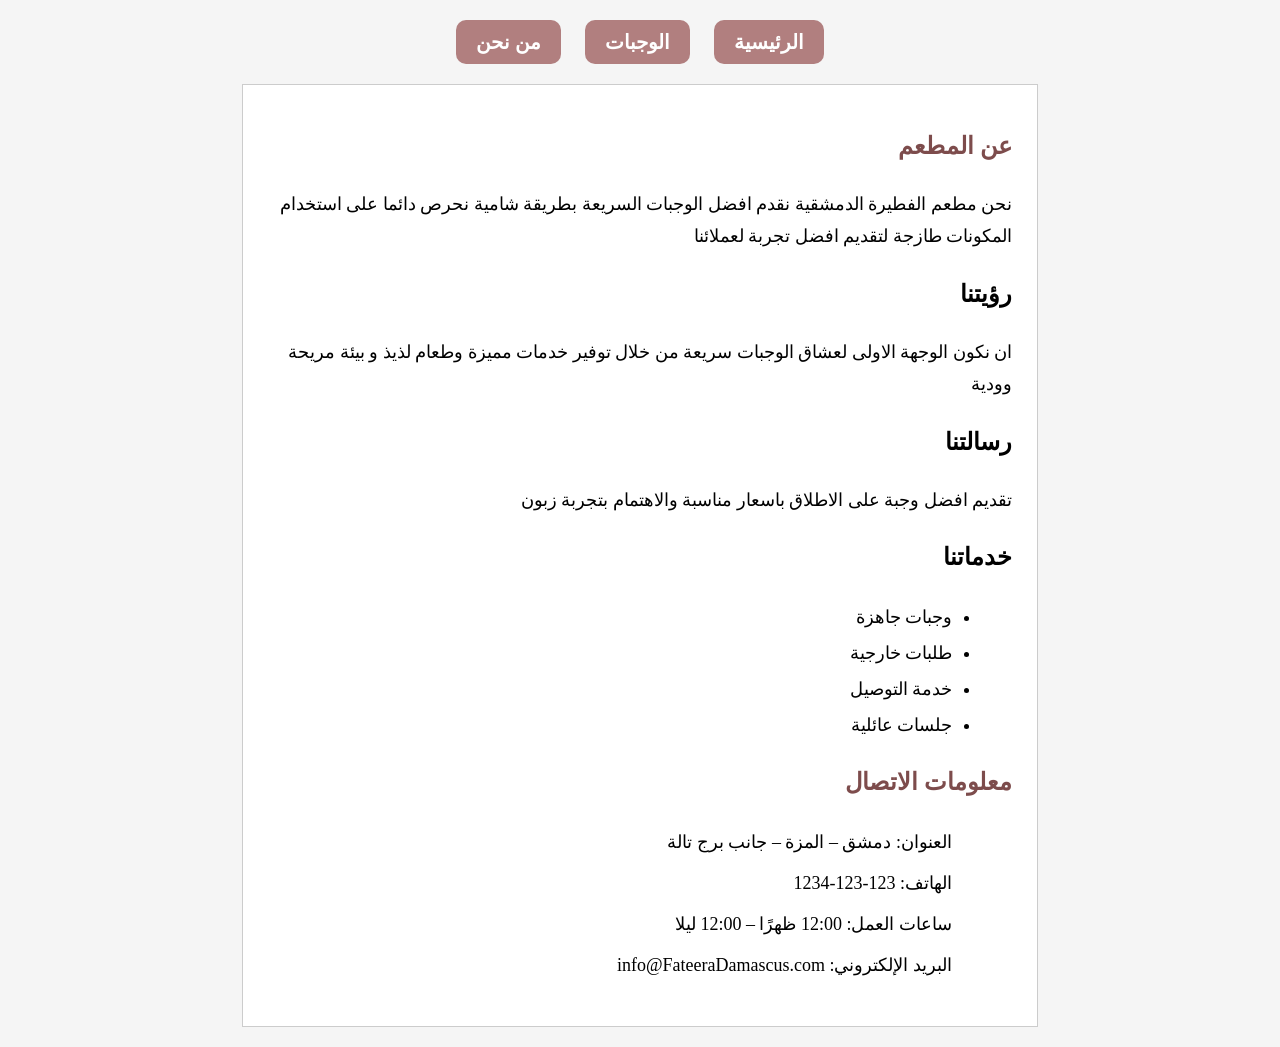
==== AboutUs.html @ 00747f28 "Add files via upload" ====
﻿<!DOCTYPE html>
<html xmlns="http://www.w3.org/1999/xhtml">
<head>
    <title>من نحن</title>
    <link rel="stylesheet" type="text/css" href="StyleSheet.css" />
</head>
<body class="about">
    <div class="m">
        <a href="home.html" class="m0">الرئيسية</a>
        <a href="Meals.html" class="m1">الوجبات</a>
        <a href="AboutUs.html" class="m2">من نحن</a>
    </div>
    <div class="diva">
        <h2 class="h2a">عن المطعم</h2>
        <p class="pa">
            نحن مطعم الفطيرة الدمشقية نقدم افضل الوجبات
            السريعة بطريقة شامية نحرص دائما على استخدام
            المكونات طازجة لتقديم افضل تجربة لعملائنا
        </p>
        <h2>رؤيتنا</h2>
        <p class="pa">
            ان نكون الوجهة الاولى لعشاق الوجبات سريعة من خلال توفير
            خدمات مميزة وطعام لذيذ و بيئة مريحة وودية
        </p>
        <h2>رسالتنا</h2>
        <p class="pa">
            تقديم افضل وجبة على الاطلاق باسعار مناسبة والاهتمام بتجربة زبون
        </p>
        <h2>خدماتنا</h2>
        <ul class="ula">
            <li>وجبات جاهزة</li>
            <li>طلبات خارجية</li>
            <li>خدمة التوصيل</li>
            <li>جلسات عائلية</li>
        </ul>
        <h2 class="h2a">معلومات الاتصال</h2>
        <ul class="ula1">
            <li> العنوان: دمشق – المزة – جانب برج تالة</li>
            <li> الهاتف: 123-123-1234</li>
            <li> ساعات العمل: 12:00 ظهرًا – 12:00 ليلا</li>
            <li> البريد الإلكتروني: info@FateeraDamascus.com</li>
        </ul>
    </div>
</body>
</html>
---- StyleSheet.css ----
﻿/*هذا كله يخص صفحة الرئيسية*/
body.home {
    background-color: #f5f5f5;
    margin: 0;
    padding: 20px;
    direction: rtl;
    text-align: center;
}
h1.bait {
    font-size: 30px;
    font-weight: bold;
}


caption.tc {
    font-size: 26px;
    font-weight: bold;
}

table.students {
    margin: auto;
    border-collapse: separate;
    border-spacing: 15px;
    background-color: white;
    border: 1px solid #ccc;
    padding: 10px;
}


th.TS1 {
    background-color: #b17f7f;
    color: white;
    padding: 12px;

}

td.TS {
    background-color: whitesmoke;
    padding: 10px;

}
/*صفحة رائيسية*/



/*من نحن*/
body.about {
    background-color: #f5f5f5;
    margin: 0; 
    padding: 20px; 
    direction: rtl; 
    text-align: center; 
}

div.diva {
    width: 60%; 
    margin: auto; 
    background-color: white; 
    padding: 25px; 
    border: 1px solid #ccc; 
    text-align: right; 
    line-height: 1.8;

}

h2.h2a {
    color: #7d4c4c; 
    margin-top: 15px; 
}

p.pa {
    font-size: 18px; 
}

ul.ula {
    font-size: 18px; 
    line-height: 2; 
    margin-right: 20px; 
}

ul.ula1 {
    font-size: 18px;
    line-height: 2; 
    margin-right: 20px; 
    list-style-type: none; 
}

ul.ula1 li {
    margin-bottom: 5px;
}

/*لتنقل بين صفحات*/
div.m {
    text-align: center;
    margin-bottom: 20px;
   
}

    div.m a {
        display: inline-block;
        background-color: #b17f7f;
        color: white;
        padding: 10px 20px;
        margin: 0 10px;
        border-radius: 10px;
        text-decoration: none;
        font-size: 20px;
        font-weight: bold;
    }


/*الوجبات*/
body.meals {
    background-color: #f5f5f5;
    direction: rtl;
    text-align: center;
    padding: 20px;
}


h1.h1me {
    font-size: 32px;
    font-weight: bold;
    margin-bottom: 20px;
}


table.mt {
    width: 80%;
    margin: auto;
    border-collapse: collapse;
    background-color: white;
    font-size: 18px;
}

    table.mt th {
        background-color: #7d4c4c;
        color: white;
        padding: 12px;
    }

    table.mt td {
        padding: 12px;
        border-bottom: 1px solid #ccc;
    }

    table.mt th,
    table.mt td {
        border: 1px solid #ccc;
    }

    table.mt th:nth-child(4),
    table.mt td:nth-child(4),
    table.mt th:nth-child(5),
    table.mt td:nth-child(5) {
        width: 120px;
        text-align: center;
    }
input.in1,
input.in2 {
    width: 22px;
    height: 22px;
    appearance: none;
    -webkit-appearance: none;
    background-color: white;
    border: 2px solid #000;
    border-radius: 4px;
    cursor: pointer;
    transition: 0.2s;
}


    input.in1:checked {
        background-color: #ff0000;
    }
    input.in2:checked {
        background-color: #000;
    }



tr.TT {
    display: none;
}

td.DT {
    background-color: #ffffff;
    padding: 20px;
    border: 2px solid #4da3ff;
    border-radius: 10px;
}

div.df {
    display: flex;
    gap: 20px;
    align-items: flex-start;
}

img.ImgT {
    width: 250px;
    height: auto;
    border-radius: 10px;
}

div.DT1 {
    text-align: right;
    font-size: 18px;
    line-height: 1.8;
}

p.price {
    font-size: 20px;
    color: #0077cc;
    font-weight: bold;
}


input.in3 {
    margin-top: 20px;
    padding: 10px 25px;
    font-size: 20px;
    font-weight: bold;
    background-color: #7d4c4c;
    color: white;
    border: none;
    border-radius: 8px;
    cursor: pointer;
    transition: 0.3s;
}
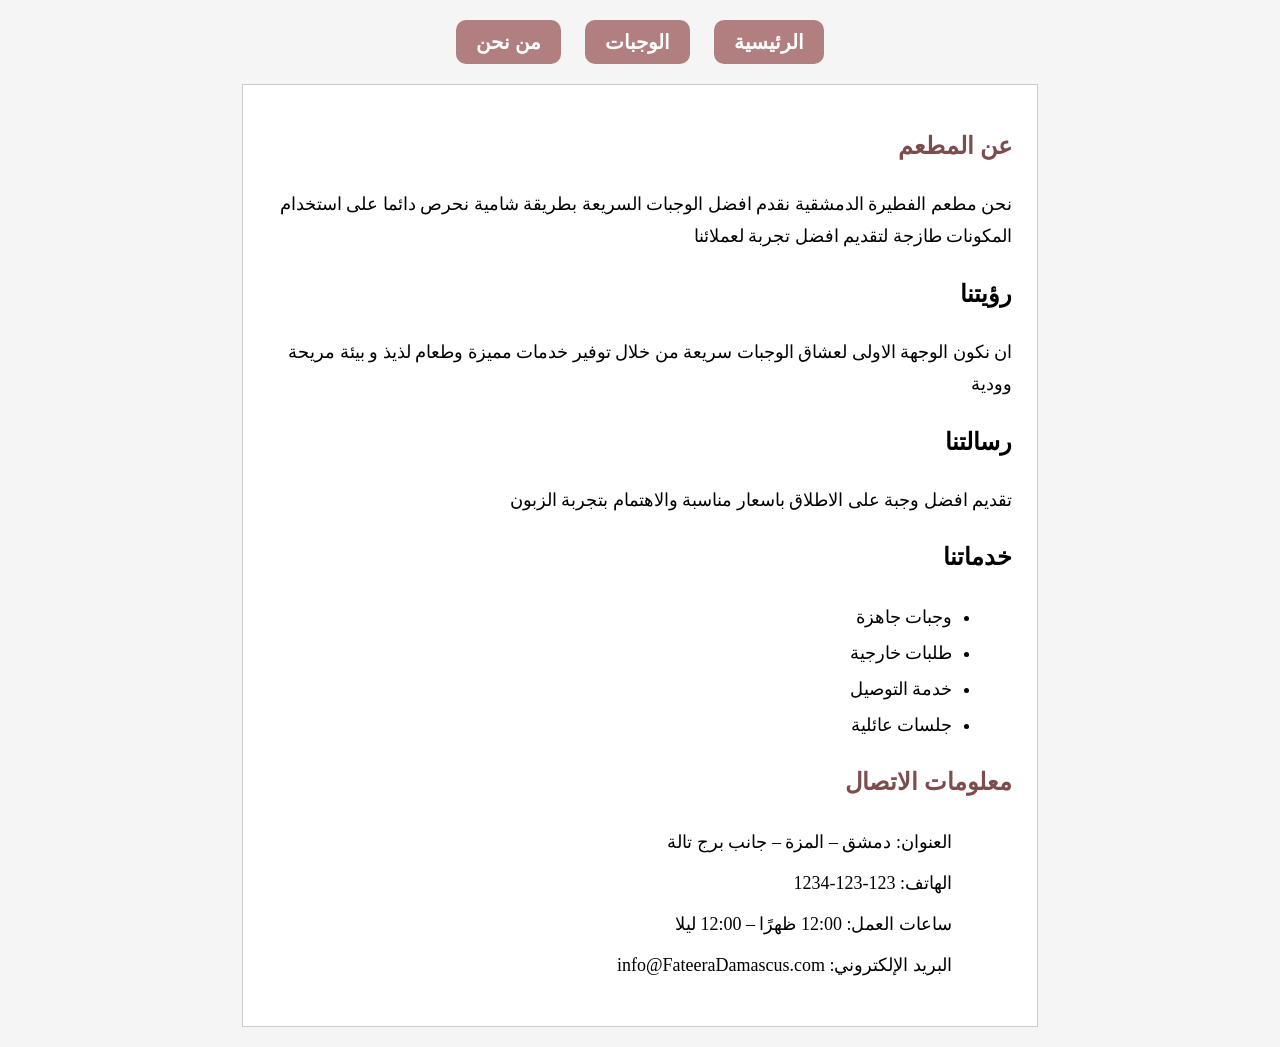
==== commit f9c369e5: "Update AboutUs.html" ====
--- a/AboutUs.html
+++ b/AboutUs.html
@@ -24,7 +24,7 @@
         </p>
         <h2>رسالتنا</h2>
         <p class="pa">
-            تقديم افضل وجبة على الاطلاق باسعار مناسبة والاهتمام بتجربة زبون
+            تقديم افضل وجبة على الاطلاق باسعار مناسبة والاهتمام بتجربة الزبون
         </p>
         <h2>خدماتنا</h2>
         <ul class="ula">
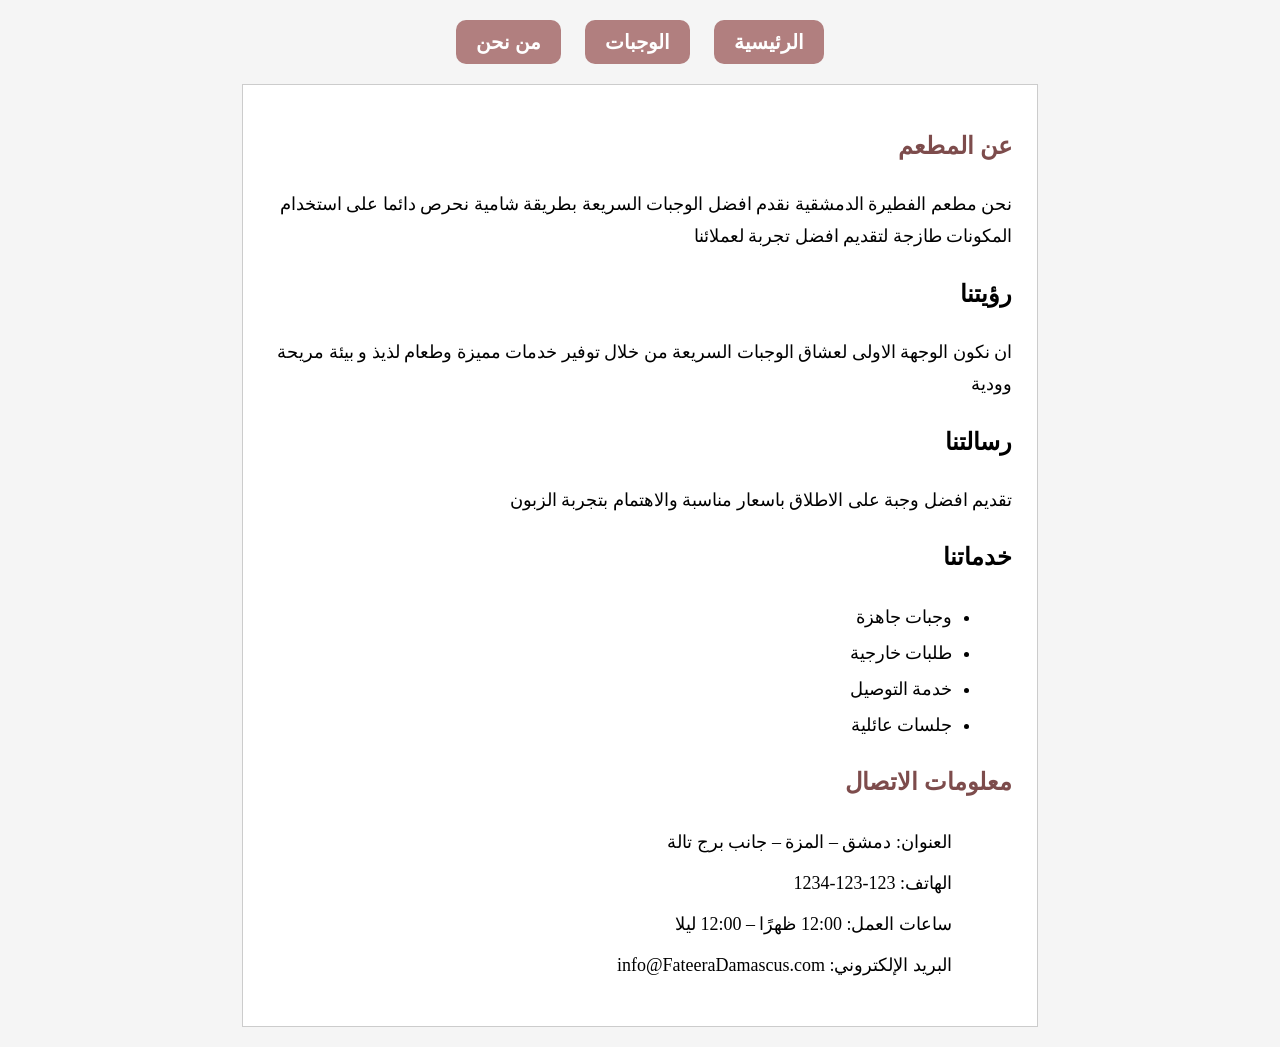
==== commit 48ea42d9: "Update AboutUs.html" ====
--- a/AboutUs.html
+++ b/AboutUs.html
@@ -19,7 +19,7 @@
         </p>
         <h2>رؤيتنا</h2>
         <p class="pa">
-            ان نكون الوجهة الاولى لعشاق الوجبات سريعة من خلال توفير
+            ان نكون الوجهة الاولى لعشاق الوجبات السريعة من خلال توفير
             خدمات مميزة وطعام لذيذ و بيئة مريحة وودية
         </p>
         <h2>رسالتنا</h2>
